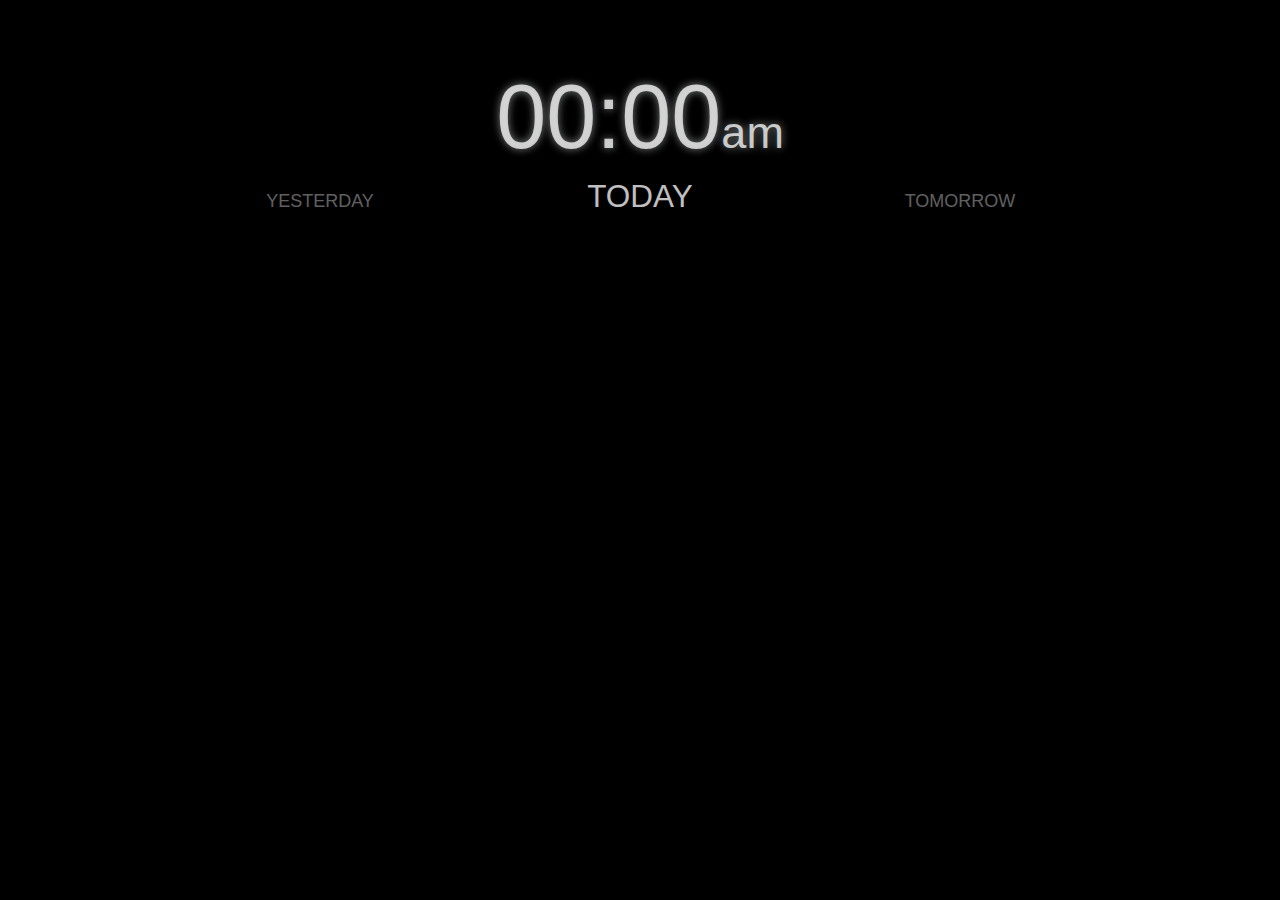
==== clock/index.html @ 495a9d40 "Existing site from usb stick" ====
<!DOCTYPE html>
<!--[if lt IE 7]>      <html class="no-js lt-ie9 lt-ie8 lt-ie7"> <![endif]-->
<!--[if IE 7]>         <html class="no-js lt-ie9 lt-ie8"> <![endif]-->
<!--[if IE 8]>         <html class="no-js lt-ie9"> <![endif]-->
<!--[if gt IE 8]><!--> <html class="no-js"> <!--<![endif]-->
    <head>
        <meta charset="utf-8">
        <meta http-equiv="X-UA-Compatible" content="IE=edge,chrome=1">
        <title>Clock Test</title>
        <meta name="description" content="">
		<meta name="viewport" content="width=device-width, initial-scale=1, maximum-scale=1, user-scalable=no">

        <link rel="stylesheet" href="css/normalize.min.css">
        <link rel="stylesheet" type="text/less" href="css/main.less">

    </head>
    <body>
        <!--[if lt IE 7]>
            <p class="chromeframe">You are using an <strong>outdated</strong> browser. Please <a href="http://browsehappy.com/">upgrade your browser</a> or <a href="http://www.google.com/chromeframe/?redirect=true">activate Google Chrome Frame</a> to improve your experience.</p>
        <![endif]-->

        <div class="pageContainer">
			<div class="time">
            	<span class="hours">00</span><span class="minutes">00</span><span class="seconds">00</span><span class="ampm">am</span>
            </div>
            <ul class="daysOfWeek">
            	<li class="yesterday weekend">Yesterday</li>
                <li class="today">Today</li>
                <li class="tomorrow">Tomorrow</li>
            </ul>
        </div>

        <script src="//ajax.googleapis.com/ajax/libs/jquery/1.9.1/jquery.min.js"></script>
        <script>window.jQuery || document.write('<script src="js/vendor/jquery-1.9.1.min.js"><\/script>')</script>

        <script src="js/main.js"></script>
        <script src="js/vendor/less-1.3.3.min.js" type="text/javascript"></script>
        <script type="text/javascript">
			var $currentMinute = 0;
			var $currentMode = null;
			var $daysOfWeek = ["sunday", "monday", "tuesday", "wednesday", "thursday", "friday", "saturday"];
			var $override = null;

			$(document).ready(function() {
				syncTime();
			});
			
		</script>
    </body>
</html>
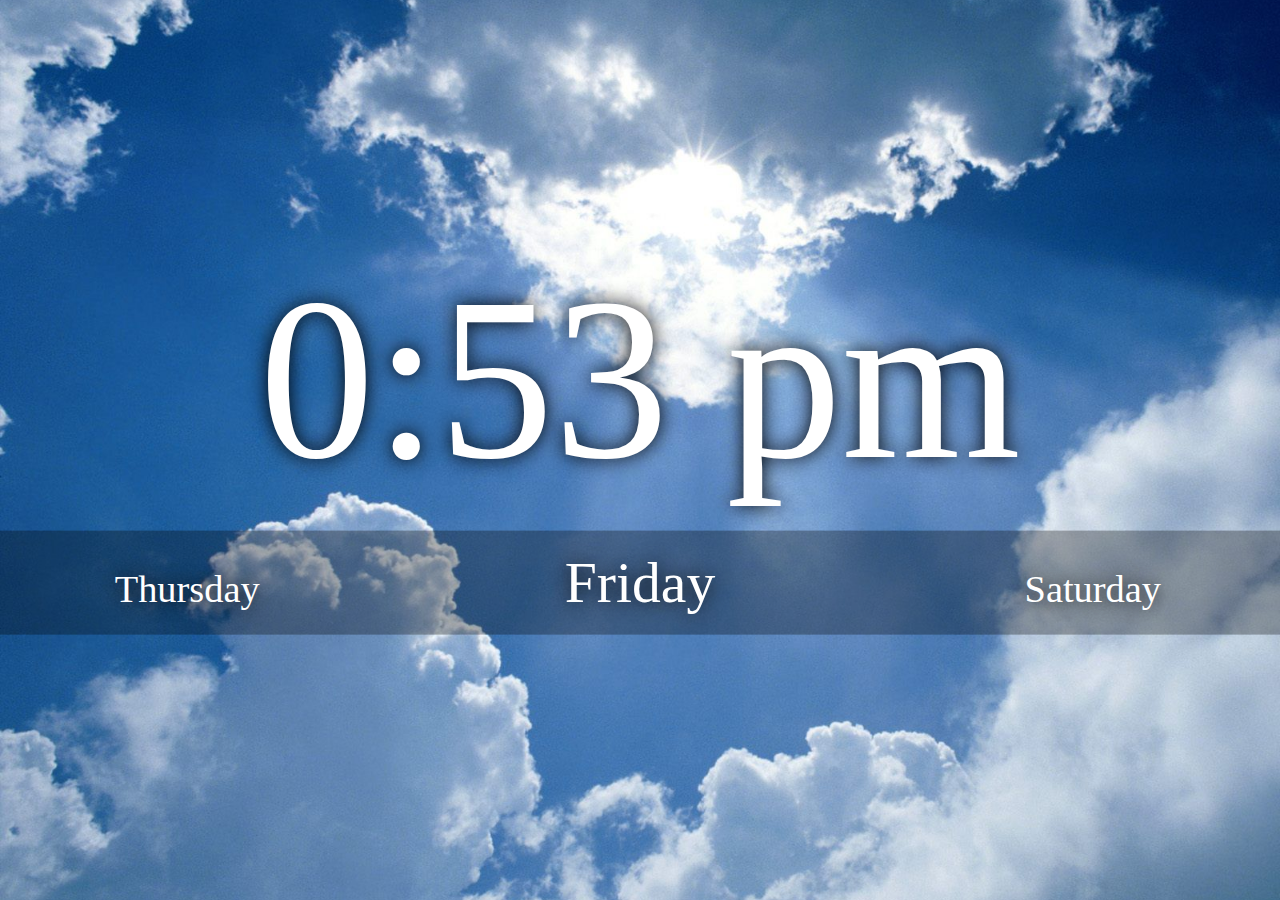
==== commit 2c3b84ba: "Moved new html to clock folder and fixed? javascript (v2)" ====
--- a/clock/index.html
+++ b/clock/index.html
@@ -1,50 +1,38 @@
 <!DOCTYPE html>
-<!--[if lt IE 7]>      <html class="no-js lt-ie9 lt-ie8 lt-ie7"> <![endif]-->
-<!--[if IE 7]>         <html class="no-js lt-ie9 lt-ie8"> <![endif]-->
-<!--[if IE 8]>         <html class="no-js lt-ie9"> <![endif]-->
-<!--[if gt IE 8]><!--> <html class="no-js"> <!--<![endif]-->
-    <head>
-        <meta charset="utf-8">
-        <meta http-equiv="X-UA-Compatible" content="IE=edge,chrome=1">
-        <title>Clock Test</title>
-        <meta name="description" content="">
-		<meta name="viewport" content="width=device-width, initial-scale=1, maximum-scale=1, user-scalable=no">
+<html lang="en">
+<head>
+  <meta charset="UTF-8">
+  <title>Clock</title>
+  <link rel="stylesheet" type="text/css" href="css/newClock.css">
+</head>
+<body class="wake">
+  <div class="wrapper">
+    <div class="time">
+      <span class="hours">12</span>
+      <span class="minutes">57</span>
+      <span class="ampm">am</span>
+    </div>
+    <ul class="day">
+      <li class="yesterday">Tuesday</li>
+      <li class="today">Wednesday</li>
+      <li class="tomorrow">Thursday</li>
+    </ul>
+  </div>
+  <script src="//ajax.googleapis.com/ajax/libs/jquery/1.9.1/jquery.min.js"></script>
+  <script>window.jQuery || document.write('<script src="js/vendor/jquery-1.9.1.min.js"><\/script>')</script>
 
-        <link rel="stylesheet" href="css/normalize.min.css">
-        <link rel="stylesheet" type="text/less" href="css/main.less">
+  <script src="js/main-v2.js"></script>
+  <script src="js/vendor/less-1.3.3.min.js" type="text/javascript"></script>
+  <script type="text/javascript">
+    var $currentMinute = 0;
+    var $currentMode = null;
+    var $daysOfWeek = ["sunday", "monday", "tuesday", "wednesday", "thursday", "friday", "saturday"];
+    var $override = null;
 
-    </head>
-    <body>
-        <!--[if lt IE 7]>
-            <p class="chromeframe">You are using an <strong>outdated</strong> browser. Please <a href="http://browsehappy.com/">upgrade your browser</a> or <a href="http://www.google.com/chromeframe/?redirect=true">activate Google Chrome Frame</a> to improve your experience.</p>
-        <![endif]-->
+    $(document).ready(function() {
+      syncTime();
+    });
 
-        <div class="pageContainer">
-			<div class="time">
-            	<span class="hours">00</span><span class="minutes">00</span><span class="seconds">00</span><span class="ampm">am</span>
-            </div>
-            <ul class="daysOfWeek">
-            	<li class="yesterday weekend">Yesterday</li>
-                <li class="today">Today</li>
-                <li class="tomorrow">Tomorrow</li>
-            </ul>
-        </div>
-
-        <script src="//ajax.googleapis.com/ajax/libs/jquery/1.9.1/jquery.min.js"></script>
-        <script>window.jQuery || document.write('<script src="js/vendor/jquery-1.9.1.min.js"><\/script>')</script>
-
-        <script src="js/main.js"></script>
-        <script src="js/vendor/less-1.3.3.min.js" type="text/javascript"></script>
-        <script type="text/javascript">
-			var $currentMinute = 0;
-			var $currentMode = null;
-			var $daysOfWeek = ["sunday", "monday", "tuesday", "wednesday", "thursday", "friday", "saturday"];
-			var $override = null;
-
-			$(document).ready(function() {
-				syncTime();
-			});
-			
-		</script>
-    </body>
+  </script>
+</body>
 </html>
--- a/clock/css/newClock.css
+++ b/clock/css/newClock.css
@@ -0,0 +1 @@
+html{font-size:.8888888888888888px roboto,helvetica,arial,sans-serif}body,html{height:100%;width:100%;overflow:hidden;margin:0;padding:0}body{background:#000 url(../images/backgrounds/night/night-2.jpg) 50% 50% no-repeat;background-size:cover;color:#DEDEDE}body.wake{color:#FFF;text-shadow:0 0 1rem #000;background-image:url(../images/backgrounds/day/day-2.jpg)}.wrapper{position:absolute;top:50%;transform:translate(0,-50%);width:100%;-webkit-animation:screensaver 900s infinite;animation:screensaver 900s infinite}.time{height:50%;font-size:12rem;white-space:nowrap;text-align:center}.hours:after{content:":"}.minutes:after{content:" "}.day{list-style:none;text-align:center;background:rgba(255,255,255,.25);padding:1rem 0}.wake .day{background:rgba(0,0,0,.3)}.day li{display:inline-block;width:50%;font-size:3rem;text-align:center;text-transform:capitalize}.day li:first-child,.day li:last-child{font-size:2rem;width:20%}@media only screen and (min-width:1280px){html{font-size:120%}}@media only screen and (max-width:800px){html{font-size:60%}body{background-image:url(../images/backgrounds/night/night-1.png)}body.wake{background-image:url(../images/backgrounds/day/day-1.png)}}@media only screen and (max-width:480px){html{font-size:40%}}@-webkit-keyframes screensaver{0%{-webkit-transform:translate(0%,-52%)}25%{-webkit-transform:translate(2%,-50%)}50%{-webkit-transform:translate(0%,-48%)}75%{-webkit-transform:translate(-2%,-50%)}100%{-webkit-transform:translate(0%,-52%)}}@keyframes screensaver{0%{-ms-transform:translate(0%,-52%);-webkit-transform:translate(0%,-52%);transform:translate(0%,-52%)}25%{-ms-transform:translate(1%,-50%);-webkit-transform:translate(1%,-50%);transform:translate(1%,-50%)}50%{-ms-transform:translate(0%,-48%);-webkit-transform:translate(0%,-48%);transform:translate(0%,-48%)}75%{-ms-transform:translate(-1%,-50%);-webkit-transform:translate(-1%,-50%);transform:translate(-1%,-50%)}100%{-ms-transform:translate(0%,-52%);-webkit-transform:translate(0%,-52%);transform:translate(0%,-52%)}}